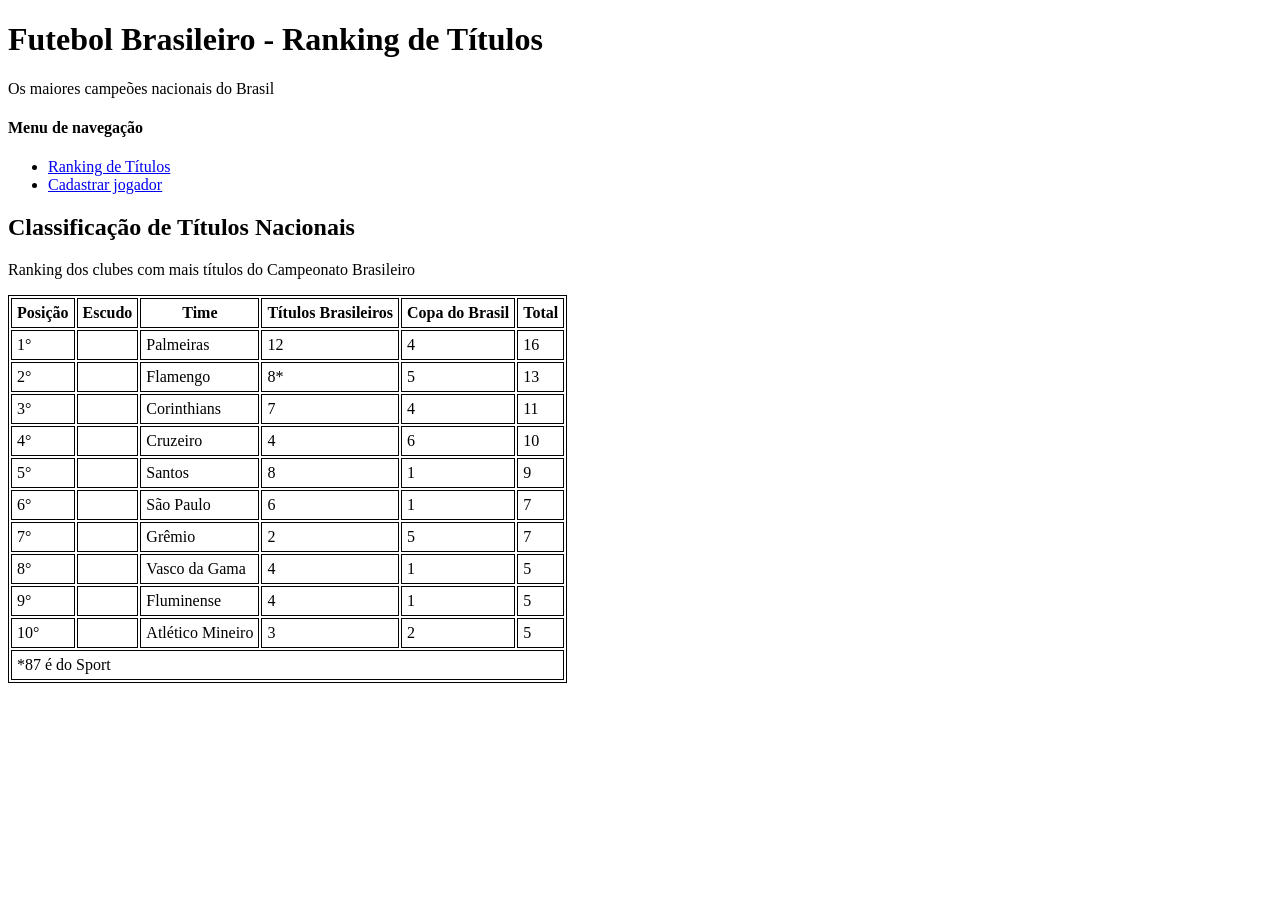
==== Att-Avaliativa01/att/index.html @ e74a6b60 "add atividade avaliativa html" ====
<!DOCTYPE html>
<html lang="en">
<head>
    <meta charset="UTF-8">
    <meta name="viewport" content="width=device-width, initial-scale=1.0">
    <title>Document</title>
    <style>
    table {
    border: 1px solid black;
    }
    th, td {
    border: 1px solid black;
    padding: 5px;
    }

    </style>
</head>
<body>
    <header>
        <h1>Futebol Brasileiro - Ranking de Títulos</h1>
        <p>Os maiores campeões nacionais do Brasil</p>
        <h4>Menu de navegação</h4>
        <ul>
            <li><a href="#classificacao">Ranking de Títulos</a></li>
            <li><a href="#cadastro">Cadastrar jogador</a></li>
        </ul>
    </header>
    <main>
        <section id="classificacao">
            <h2>Classificação de Títulos Nacionais</h2>
            <p>Ranking dos clubes com mais títulos do Campeonato Brasileiro</p>

            <table>
                <thead>
                    <tr>
                        <th>Posição</th>
                        <th>Escudo</th>
                        <th>Time</th>
                        <th>Títulos Brasileiros</th>
                        <th>Copa do Brasil</th>
                        <th>Total</th>
                    </tr>
                </thead>

                <tbody>
                    <tr>
                        <td>1°</td>
                        <td></td>
                        <td>Palmeiras</td>
                        <td>12</td>
                        <td>4</td>
                        <td>16</td>
                    </tr>
                    <tr>
                        <td>2°</td>
                        <td></td>
                        <td>Flamengo</td>
                        <td>8*</td>
                        <td>5</td>
                        <td>13</td>
                    </tr>
                    <tr>
                        <td>3°</td>
                        <td></td>
                        <td>Corinthians</td>
                        <td>7</td>
                        <td>4</td>
                        <td>11</td>
                    </tr>
                    <tr>
                        <td>4°</td>
                        <td></td>
                        <td>Cruzeiro</td>
                        <td>4</td>
                        <td>6</td>
                        <td>10</td>
                    </tr>
                    <tr>
                        <td>5°</td>
                        <td></td>
                        <td>Santos</td>
                        <td>8</td>
                        <td>1</td>
                        <td>9</td>
                    </tr>
                    <tr>
                        <td>6°</td>
                        <td></td>
                        <td>São Paulo</td>
                        <td>6</td>
                        <td>1</td>
                        <td>7</td>
                    </tr>
                    <tr>
                        <td>7°</td>
                        <td></td>
                        <td>Grêmio</td>
                        <td>2</td>
                        <td>5</td>
                        <td>7</td>
                    </tr>
                    <tr>
                        <td>8°</td>
                        <td></td>
                        <td>Vasco da Gama</td>
                        <td>4</td>
                        <td>1</td>
                        <td>5</td>
                    </tr>
                    <tr>
                        <td>9°</td>
                        <td></td>
                        <td>Fluminense</td>
                        <td>4</td>
                        <td>1</td>
                        <td>5</td>
                    </tr>
                    <tr>
                        <td>10°</td>
                        <td></td>
                        <td>Atlético Mineiro</td>
                        <td>3</td>
                        <td>2</td>
                        <td>5</td>
                    </tr>
                </tbody>

                <tfoot>
                    <tr>
                        <td colspan="6">*87 é do Sport</td>
                    </tr>
                </tfoot>
            </table>
        </section>

        <section id="cadastro">
            
        </section>
    </main>
</body>
</html>
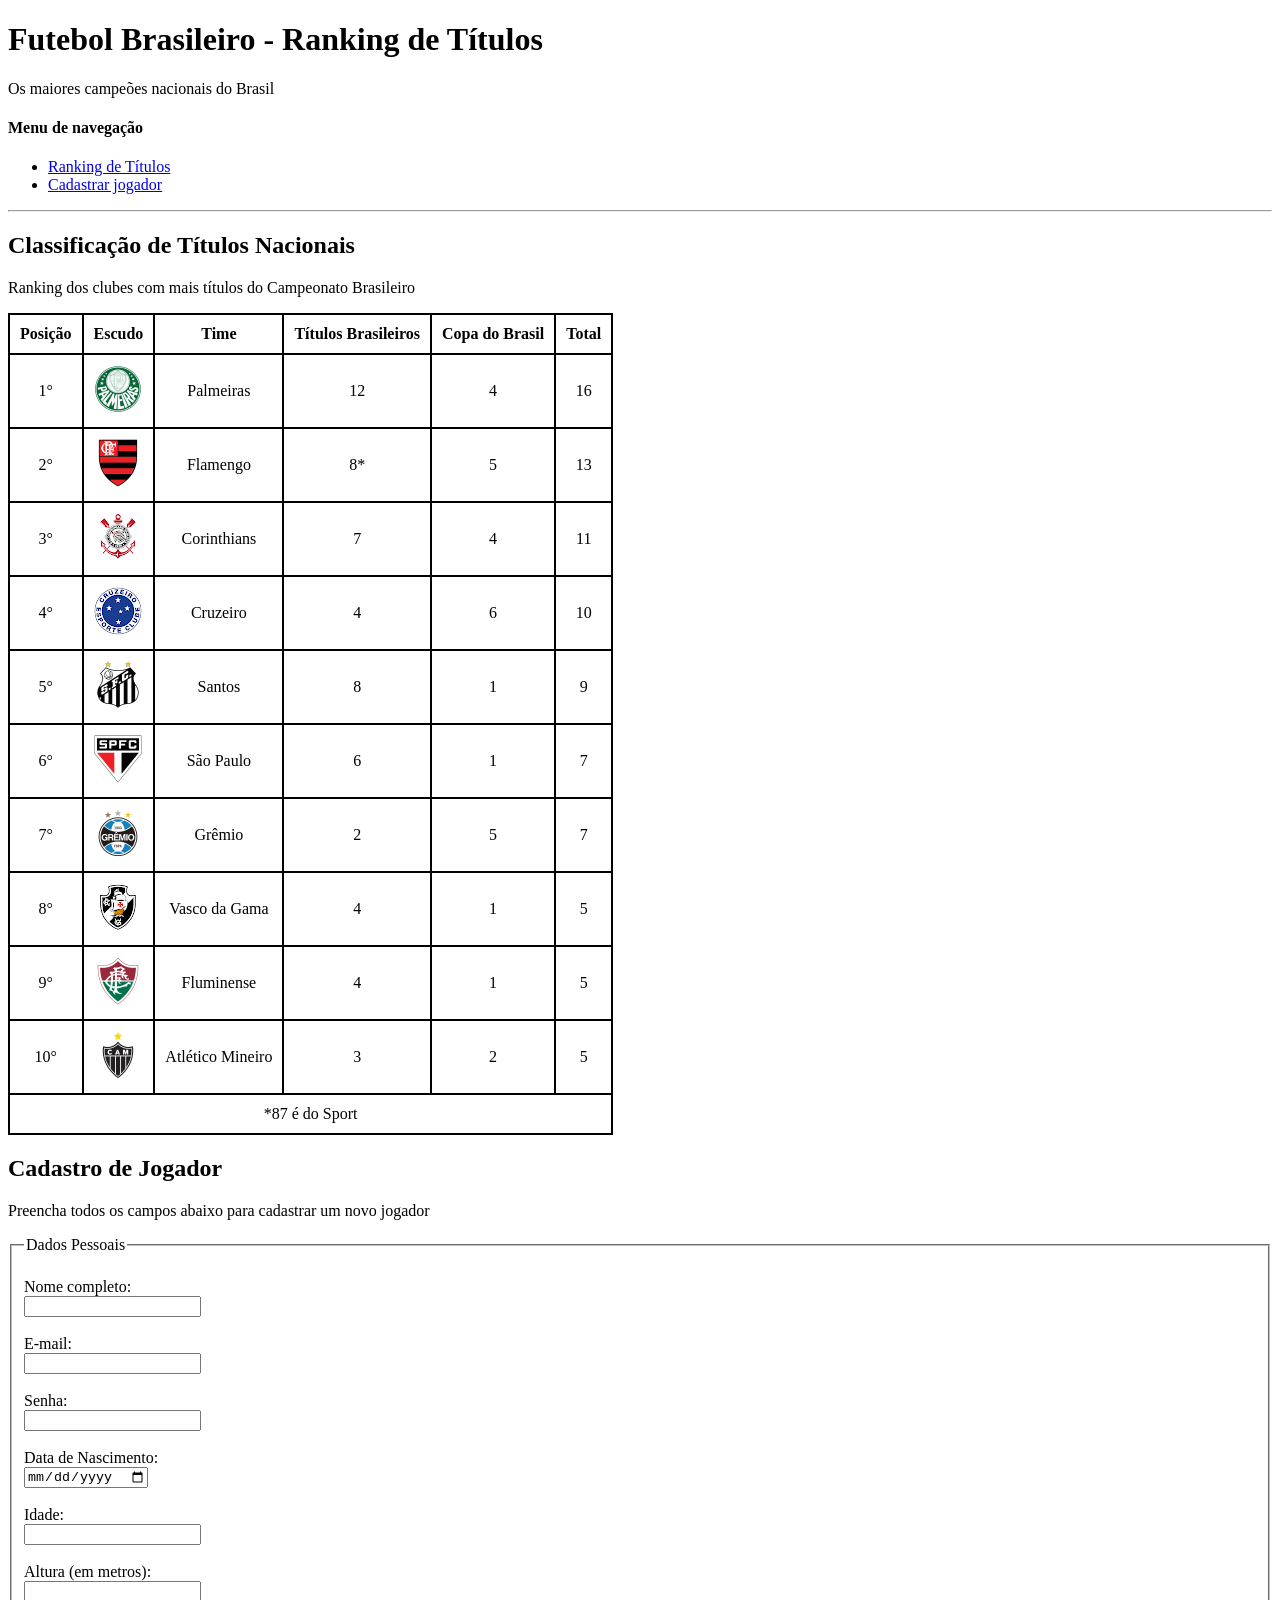
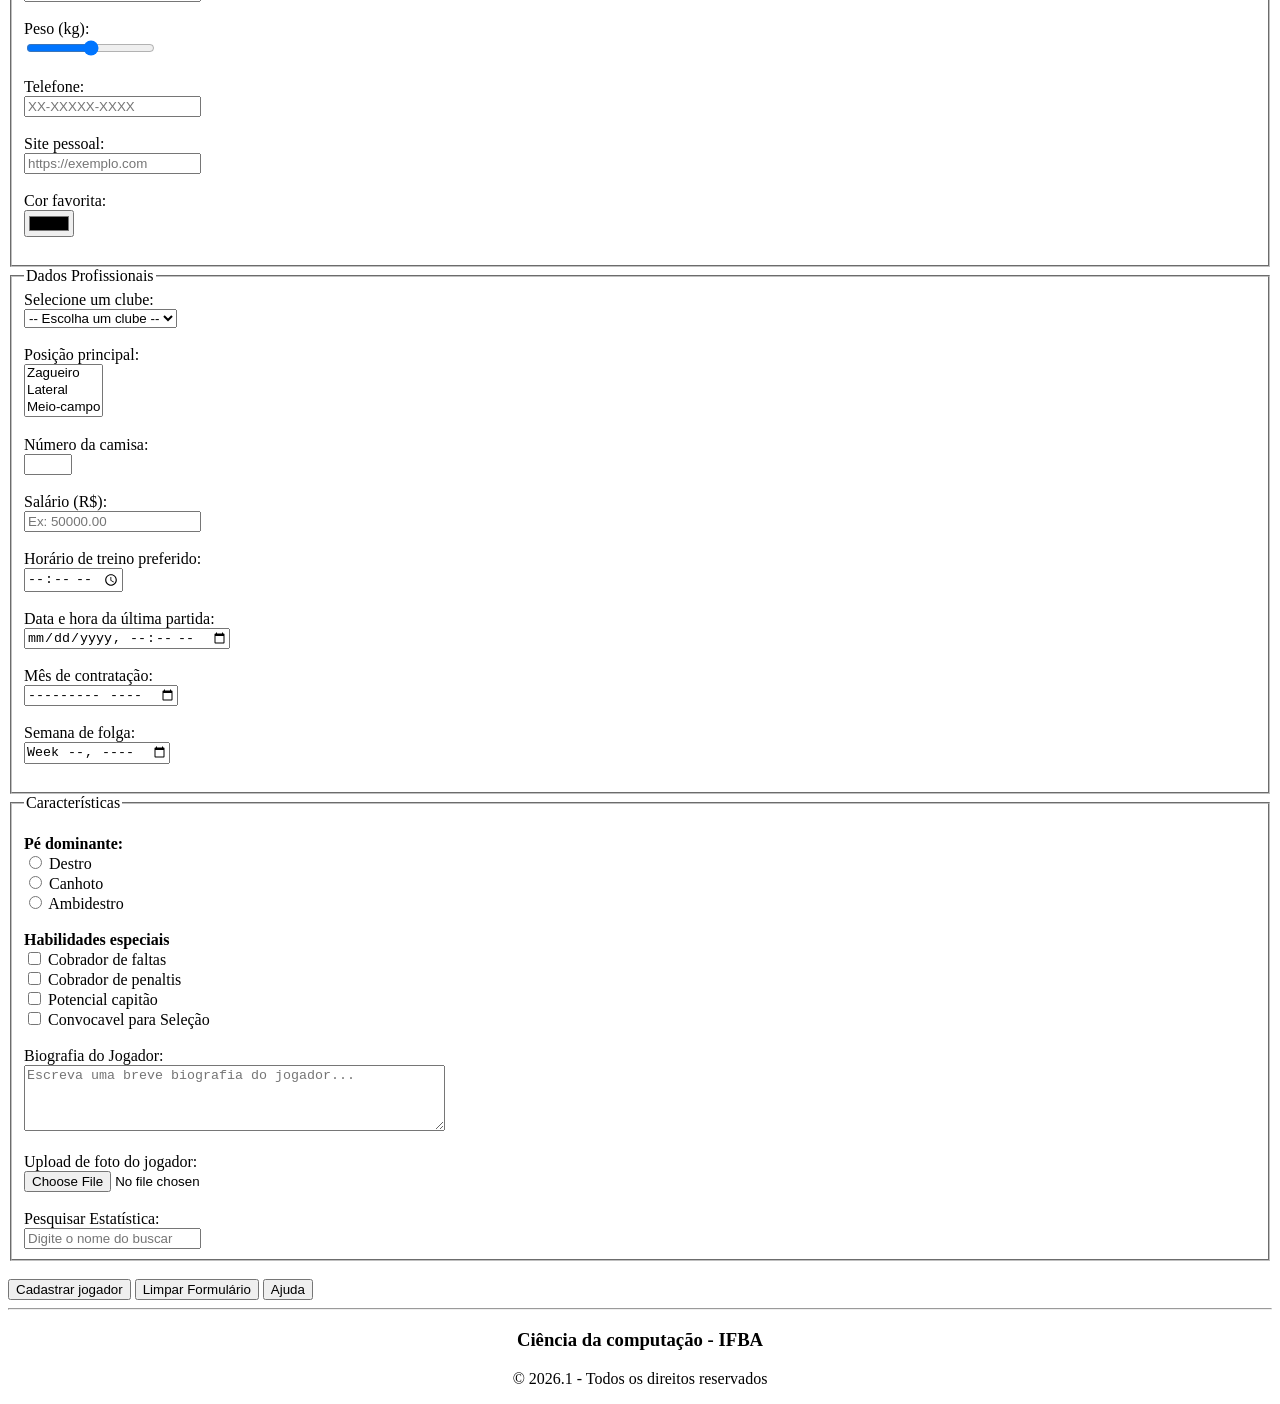
==== commit d3a77594: "adicionado atividade avaliativa HTML" ====
--- a/Att-Avaliativa01/att/index.html
+++ b/Att-Avaliativa01/att/index.html
@@ -7,10 +7,10 @@
     <style>
     table {
     border: 1px solid black;
+    text-align: center;
     }
     th, td {
     border: 1px solid black;
-    padding: 5px;
     }
 
     </style>
@@ -24,13 +24,14 @@
             <li><a href="#classificacao">Ranking de Títulos</a></li>
             <li><a href="#cadastro">Cadastrar jogador</a></li>
         </ul>
+        <hr>
     </header>
     <main>
         <section id="classificacao">
             <h2>Classificação de Títulos Nacionais</h2>
             <p>Ranking dos clubes com mais títulos do Campeonato Brasileiro</p>
 
-            <table>
+            <table cellpadding="10" cellspacing="0">
                 <thead>
                     <tr>
                         <th>Posição</th>
@@ -45,7 +46,7 @@
                 <tbody>
                     <tr>
                         <td>1°</td>
-                        <td></td>
+                        <td> <img src="times/img/maiorCampeao.png" alt=""></td>
                         <td>Palmeiras</td>
                         <td>12</td>
                         <td>4</td>
@@ -53,7 +54,7 @@
                     </tr>
                     <tr>
                         <td>2°</td>
-                        <td></td>
+                        <td><img src="times/img/time2.png" alt=""></td>
                         <td>Flamengo</td>
                         <td>8*</td>
                         <td>5</td>
@@ -61,7 +62,7 @@
                     </tr>
                     <tr>
                         <td>3°</td>
-                        <td></td>
+                        <td><img src="times/img/time3.png" alt=""></td>
                         <td>Corinthians</td>
                         <td>7</td>
                         <td>4</td>
@@ -69,7 +70,7 @@
                     </tr>
                     <tr>
                         <td>4°</td>
-                        <td></td>
+                        <td><img src="times/img/time4.png" alt=""></td>
                         <td>Cruzeiro</td>
                         <td>4</td>
                         <td>6</td>
@@ -77,7 +78,7 @@
                     </tr>
                     <tr>
                         <td>5°</td>
-                        <td></td>
+                        <td><img src="times/img/time5.png" alt=""></td>
                         <td>Santos</td>
                         <td>8</td>
                         <td>1</td>
@@ -85,7 +86,7 @@
                     </tr>
                     <tr>
                         <td>6°</td>
-                        <td></td>
+                        <td><img src="times/img/time7.png" alt=""></td>
                         <td>São Paulo</td>
                         <td>6</td>
                         <td>1</td>
@@ -93,7 +94,7 @@
                     </tr>
                     <tr>
                         <td>7°</td>
-                        <td></td>
+                        <td><img src="times/img/time6.png" alt=""></td>
                         <td>Grêmio</td>
                         <td>2</td>
                         <td>5</td>
@@ -101,7 +102,7 @@
                     </tr>
                     <tr>
                         <td>8°</td>
-                        <td></td>
+                        <td><img src="times/img/time9.png" alt=""></td>
                         <td>Vasco da Gama</td>
                         <td>4</td>
                         <td>1</td>
@@ -109,7 +110,7 @@
                     </tr>
                     <tr>
                         <td>9°</td>
-                        <td></td>
+                        <td><img src="times/img/time10.png" alt=""></td>
                         <td>Fluminense</td>
                         <td>4</td>
                         <td>1</td>
@@ -117,7 +118,7 @@
                     </tr>
                     <tr>
                         <td>10°</td>
-                        <td></td>
+                        <td><img src="times/img/time8.png" alt=""></td>
                         <td>Atlético Mineiro</td>
                         <td>3</td>
                         <td>2</td>
@@ -134,8 +135,144 @@
         </section>
 
         <section id="cadastro">
-            
-        </section>
-    </main>
+            <h2>Cadastro de Jogador</h2>
+            <p>Preencha todos os campos abaixo para cadastrar um novo jogador</p>
+        <form action="#destino"> 
+            <fieldset>
+                <legend>Dados Pessoais</legend>
+                    <div><br>
+                        <label for="nome">Nome completo:</label><br>
+                        <input height="50px" type="text" id="nome" name="nome"  required>
+                    </div><br>
+                    <div>
+                        <label for="email">E-mail:</label><br>
+                        <input type="email" id="email" name="email" required>
+                    </div><br>
+                    <div>
+                        <label for="senha">Senha:</label><br>
+                        <input type="password" id="senha" name="senha" required>
+                    </div><br>
+                    <div>
+                        <label for="dataNascimento">Data de Nascimento:</label><br>
+                        <input type="date" id="dataNascimento" name="dataNascimento" required>
+                    </div><br>
+                    <div>
+                        <label for="idade">Idade:</label><br>
+                        <input type="number" id="idade" name="idade" min="0" required>
+                    </div><br>
+                    <div>
+                        <label for="altura">Altura (em metros):</label><br>
+                        <input type="number" id="altura" name="altura" step=".1" min="0" required>
+                    </div><br>
+                    <div>
+                        <label for="peso">Peso (kg):</label><br>
+                        <input type="range" id="peso" name="peso" min="0" required>
+                    </div><br>
+                    <div>
+                        <label for="telefone">Telefone:</label><br>
+                        <input type="number" id="telefone" name="telefone" placeholder="XX-XXXXX-XXXX" required>
+                    </div><br>
+                    <div>
+                        <label for="site">Site pessoal:</label><br>
+                        <input type="url" id="site" name="site" placeholder="https://exemplo.com">
+                    </div><br>
+                    <div>
+                        <label for="cor">Cor favorita:</label><br>
+                        <input type="color" id="cor" name="cor">
+                    </div><br>
+            </fieldset>
+        </form>
+
+        <form action="#destino">
+            <fieldset>
+                <legend>Dados Profissionais</legend>
+                    <div>
+                        <label for="clube">Selecione um clube:</label><br>
+                        <select name="clube" id="clube">
+                            <option value="">-- Escolha um clube --</option>
+                        </select>
+                    </div><br>
+                    <div>
+                        <label for="posicao">Posição principal:</label><br>
+                        <select name="posicao" id="posicao" size="3">
+                            <option value="Zagueiro">Zagueiro</option>
+                            <option value="Lateral">Lateral</option>
+                            <option value="Meio-campo">Meio-campo</option>
+                            <option value="atacante">Atacante</option>
+                        </select>
+                    </div><br>
+                    <div>
+                        <label for="numero_camisa">Número da camisa:</label><br>
+                        <input type="number" id="numero_camisa" name="numero_camisa" min="1" max="99">
+                    </div><br>
+                    <div>
+                        <label for="salário">Salário (R$):</label><br>
+                        <input type="number" id="salário" name="salário" placeholder="Ex: 50000.00" min="0" step="0.01">
+                    </div><br>
+                    <div>
+                        <label for="horario_treino">Horário de treino preferido:</label><br>
+                        <input type="time" id="horario_treino" name="horario_treino">
+                    </div><br>
+                    <div>
+                        <label for="data_partida">Data e hora da última partida:</label><br>
+                        <input type="datetime-local" id="data_partida" name="data_partida">
+                    </div><br>
+                    <div>
+                        <label for="contratacao">Mês de contratação:</label><br>
+                        <input type="month" id="contratacao" name="contratacao">
+                    </div><br>
+                    <div>
+                        <label for="folga">Semana de folga:</label><br>
+                        <input type="week" id="folga" name="folga">
+                    </div><br>
+            </fieldset>
+        </form>
+
+        <form action="#destino">
+            <fieldset>
+                <legend>Características</legend>
+                    <div><br>
+                        <strong>Pé dominante:</strong><br>
+                        <input type="radio" id="destro" name="perna_dominante" value="Destro">
+                        <label for="destro">Destro</label><br>
+                        <input type="radio" id="canhoto" name="perna_dominante" value="Canhoto">
+                        <label for="canhoto">Canhoto</label><br>
+                        <input type="radio" id="ambidestro" name="perna_dominante" value="ambidestro">
+                        <label for="ambidestro">Ambidestro</label>
+                    </div><br>
+                    <div>
+                        <strong>Habilidades especiais</strong><br>
+                        <input type="checkbox" name="cobra_falta" id="cobra_falta">
+                        <label for="cobra_falta">Cobrador de faltas</label><br>
+                        <input type="checkbox" name="cobra_penalti" id="cobra_penalti">
+                        <label for="cobra_penalti">Cobrador de penaltis</label><br>      
+                        <input type="checkbox" name="capitao" id="capitao">
+                        <label for="capitao">Potencial capitão</label><br>
+                        <input type="checkbox" name="convocavel" id="convocavel">
+                        <label for="convocavel">Convocavel para Seleção</label><br>
+                    </div><br>
+                    <div>
+                        <label for="biografia">Biografia do Jogador:</label><br>
+                        <textarea id="biografia" name="biografia" rows="4" cols="50" placeholder="Escreva uma breve biografia do jogador..."></textarea>
+                    </div><br>
+                    <div>
+                        <label for="foto">Upload de foto do jogador:</label><br>
+                        <input type="file" id="foto" name="foto" accept="image/*">
+                    </div><br>
+                    <div>
+                        <label for="estatistica">Pesquisar Estatística:</label><br>
+                        <input type="text" id="estatistica" name="estatistica" placeholder="Digite o nome do buscar">
+                    </div>
+            </fieldset><br>
+            <button type="submit">Cadastrar jogador</button>
+            <button type="reset">Limpar Formulário</button>
+            <button>Ajuda</button>
+        </form>
+    </section>
+</main>
+<footer><hr>
+    <h3 align="center">Ciência da computação - IFBA</h3>
+    <p align="center">&copy; 2026.1 - Todos os direitos reservados</p>
+</footer>
 </body>
 </html>
